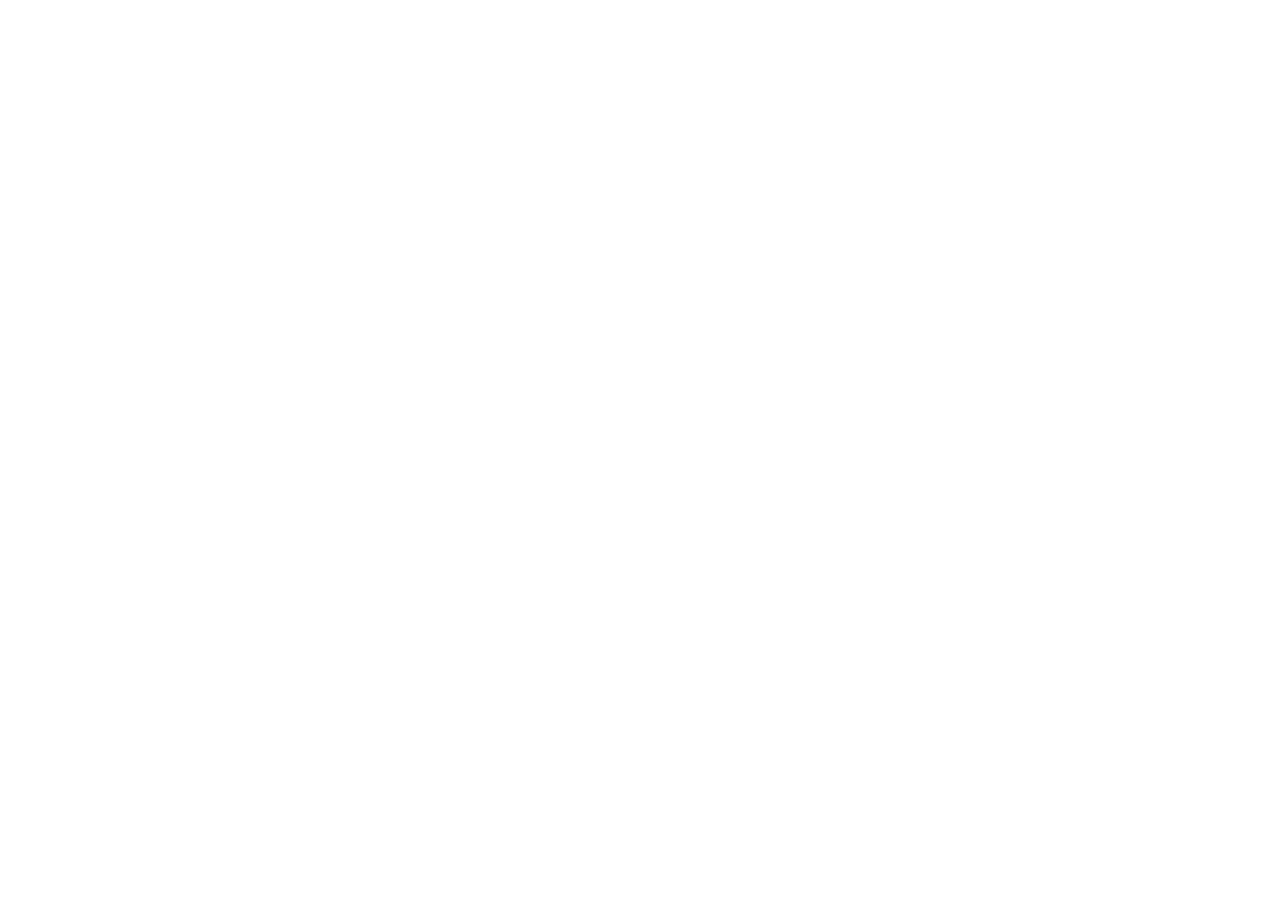
==== index.html @ 5e6e09fc "Inicio Proyecto" ====
<!DOCTYPE html>
<html lang="en">
<head>
    <meta charset="UTF-8">
    <meta http-equiv="X-UA-Compatible" content="IE=edge">
    <meta name="viewport" content="width=device-width, initial-scale=1.0">
    <title>Experimento - Bootstrap</title>
</head>
<body>
    
</body>
</html>
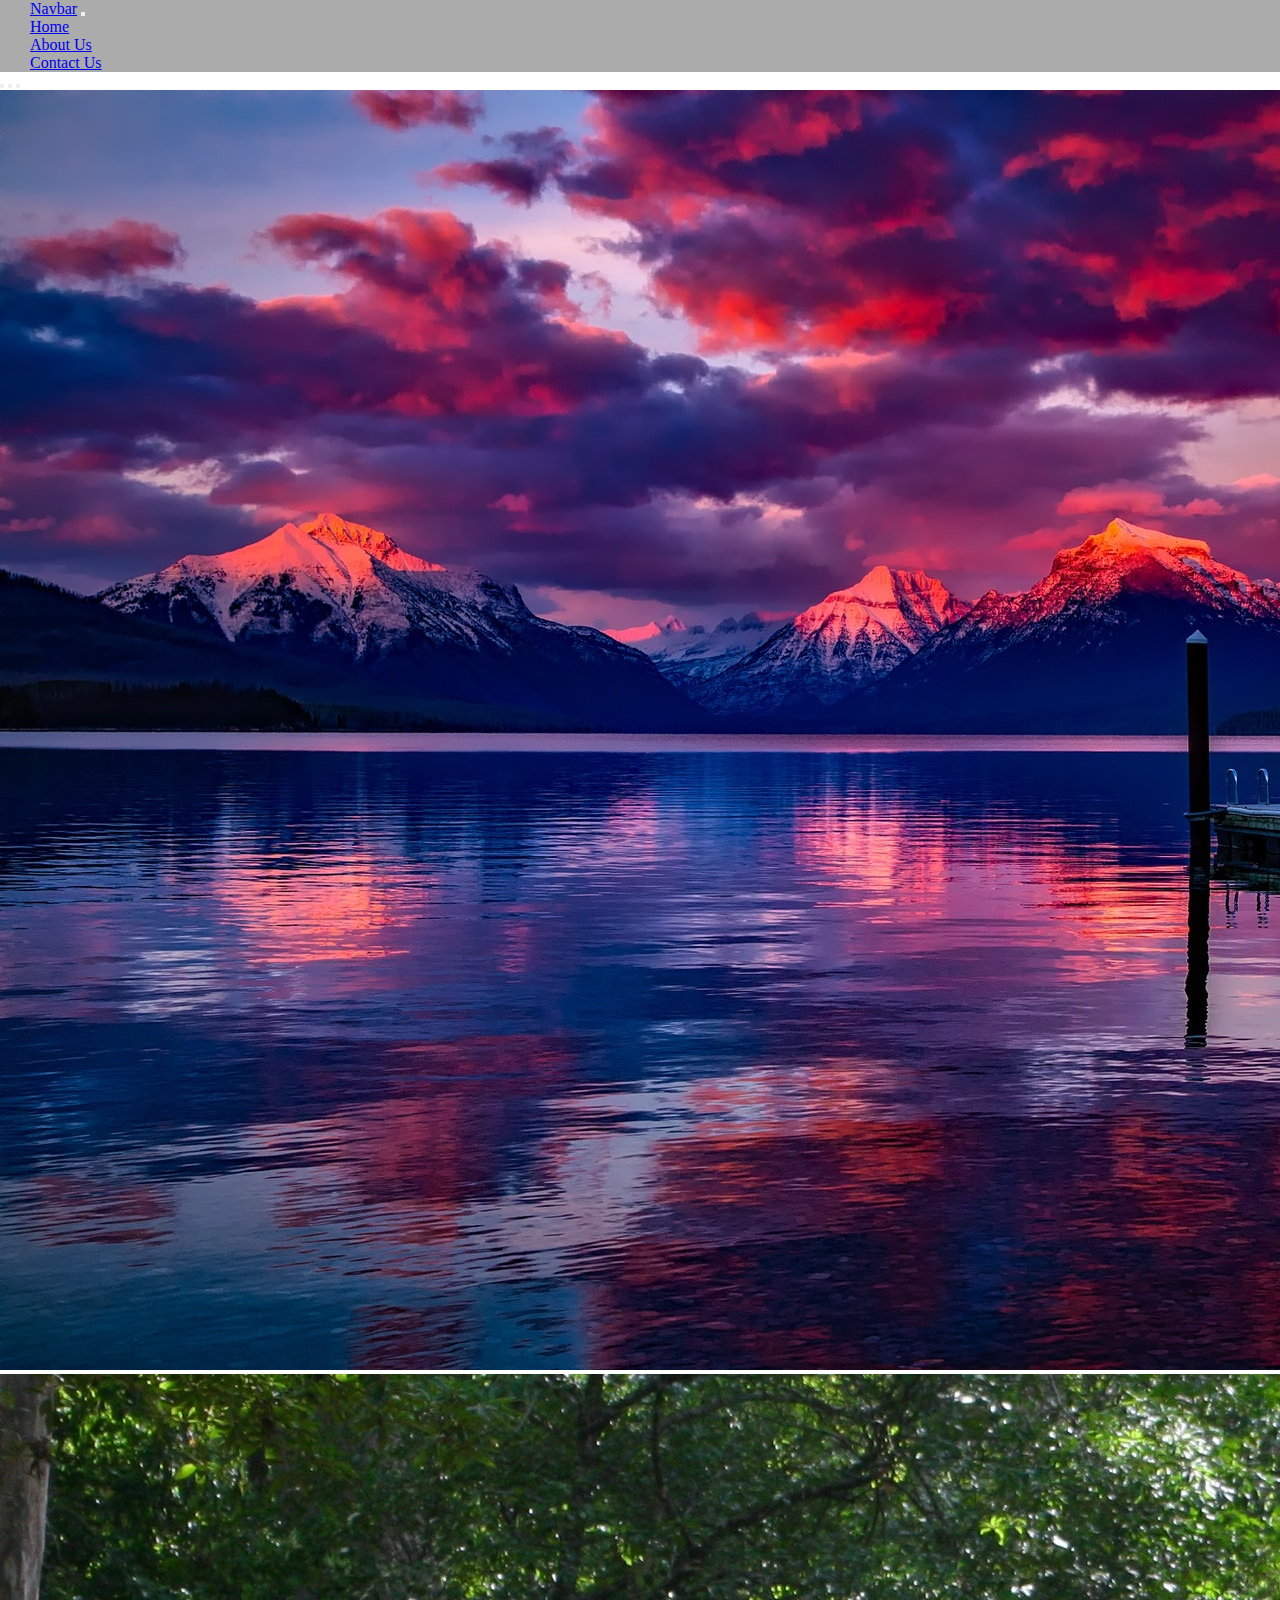
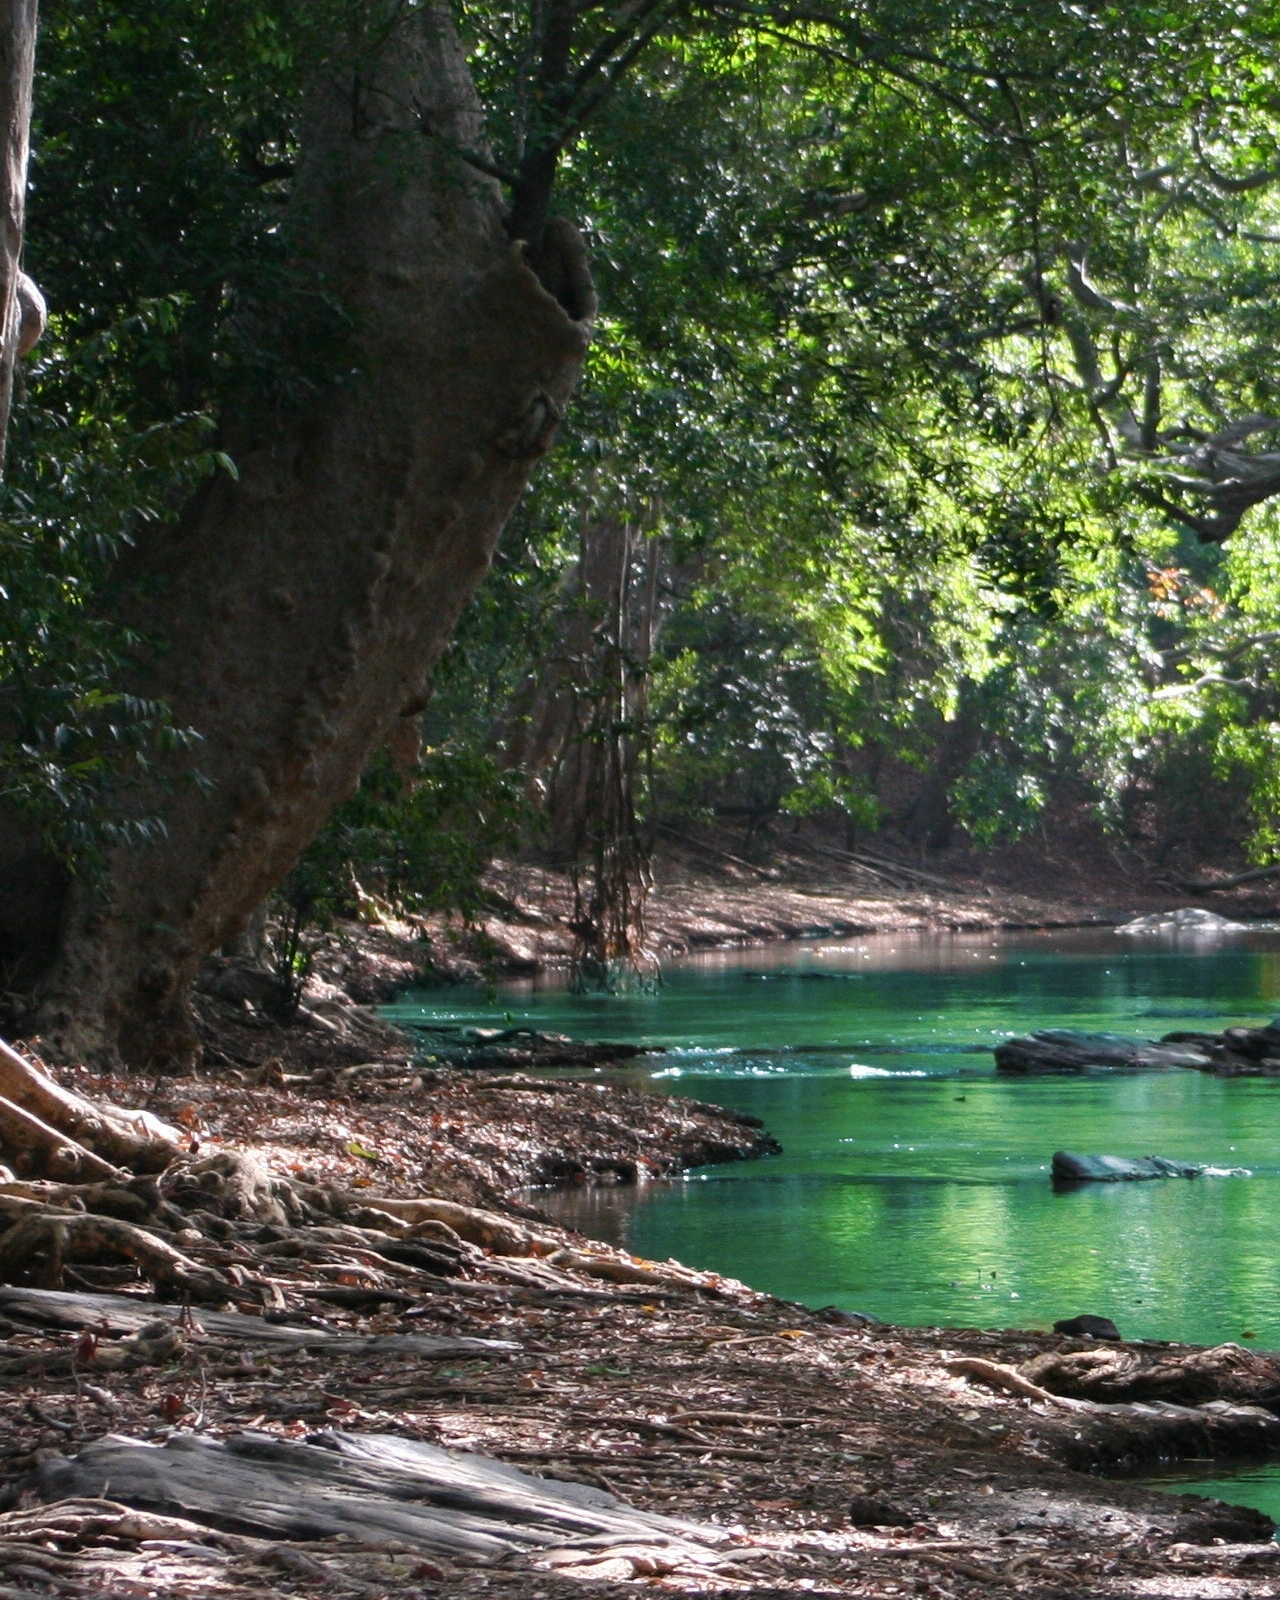
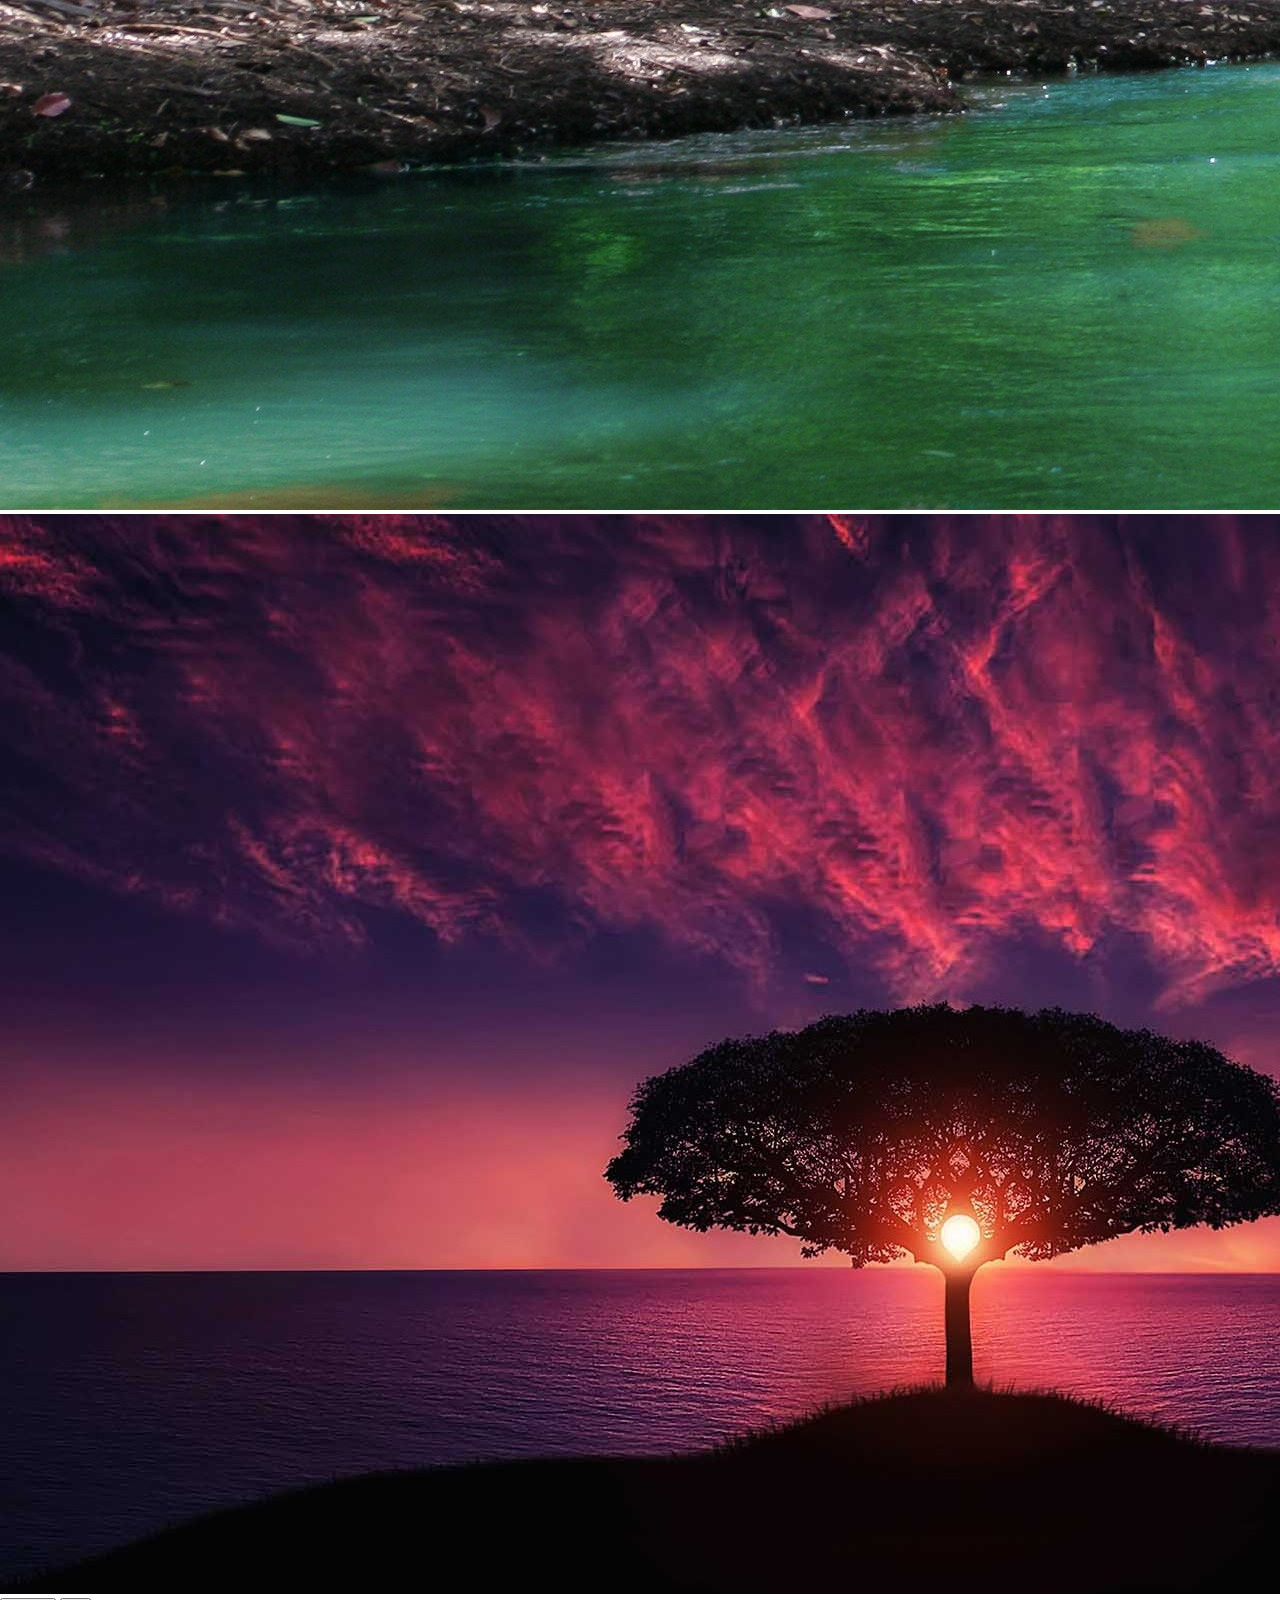
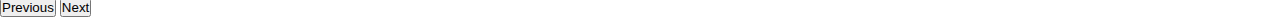
==== commit 0151707c: "añadiendo el main" ====
--- a/index.html
+++ b/index.html
@@ -1,12 +1,72 @@
 <!DOCTYPE html>
-<html lang="en">
+<html lang="es">
 <head>
     <meta charset="UTF-8">
     <meta http-equiv="X-UA-Compatible" content="IE=edge">
     <meta name="viewport" content="width=device-width, initial-scale=1.0">
+    <!-- LINK BOOTSTRAP -->
+    <link href="https://cdn.jsdelivr.net/npm/bootstrap@5.0.2/dist/css/bootstrap.min.css" rel="stylesheet" integrity="sha384-EVSTQN3/azprG1Anm3QDgpJLIm9Nao0Yz1ztcQTwFspd3yD65VohhpuuCOmLASjC" crossorigin="anonymous">
+    <!-- LINK CSS PERSONAL -->
+    <link rel="stylesheet" href="./css/style.css">
     <title>Experimento - Bootstrap</title>
 </head>
 <body>
-    
+    <header>
+        <nav class="navbar navbar-expand-lg navbar-light fixed-top">
+            <div class="container-fluid">
+              <a class="navbar-brand" href="#">Navbar</a>
+              <button class="navbar-toggler" type="button" data-bs-toggle="collapse" data-bs-target="#navbarNav" aria-controls="navbarNav" aria-expanded="false" aria-label="Toggle navigation">
+                <span class="navbar-toggler-icon"></span>
+              </button>
+              <div class="collapse navbar-collapse justify-content-end" id="navbarNav">
+                <ul class="navbar-nav">
+                  <li class="nav-item">
+                    <a class="nav-link active" aria-current="page" href="#">Home</a>
+                  </li>
+                  <li class="nav-item">
+                    <a class="nav-link" href="./other-pages/about-us.html">About Us</a>
+                  </li>
+                  <li class="nav-item">
+                    <a class="nav-link header-corner" href="./other-pages/contact-us.html">Contact Us</a>
+                  </li>
+                </ul>
+              </div>
+            </div>
+          </nav>
+    </header>
+
+    <main class="container-fluid">
+      <div id="carouselExampleIndicators" class="carousel slide" data-bs-ride="carousel">
+        <div class="carousel-indicators">
+          <button type="button" data-bs-target="#carouselExampleIndicators" data-bs-slide-to="0" class="active" aria-current="true" aria-label="Slide 1"></button>
+          <button type="button" data-bs-target="#carouselExampleIndicators" data-bs-slide-to="1" aria-label="Slide 2"></button>
+          <button type="button" data-bs-target="#carouselExampleIndicators" data-bs-slide-to="2" aria-label="Slide 3"></button>
+        </div>
+        <div class="carousel-inner">
+          <div class="carousel-item active">
+            <img src="./img/paisaje-1.jpg" class="d-block w-100" alt="...">
+          </div>
+          <div class="carousel-item">
+            <img src="./img/paisaje-2.jpg" class="d-block w-100" alt="...">
+          </div>
+          <div class="carousel-item">
+            <img src="./img/paisaje-3.jpg" class="d-block w-100" alt="...">
+          </div>
+        </div>
+        <button class="carousel-control-prev" type="button" data-bs-target="#carouselExampleIndicators" data-bs-slide="prev">
+          <span class="carousel-control-prev-icon" aria-hidden="true"></span>
+          <span class="visually-hidden">Previous</span>
+        </button>
+        <button class="carousel-control-next" type="button" data-bs-target="#carouselExampleIndicators" data-bs-slide="next">
+          <span class="carousel-control-next-icon" aria-hidden="true"></span>
+          <span class="visually-hidden">Next</span>
+        </button>
+      </div>
+    </main>
+
+    <footer class="container-fluid">
+
+    </footer>
+    <script src="https://cdn.jsdelivr.net/npm/bootstrap@5.0.2/dist/js/bootstrap.bundle.min.js" integrity="sha384-MrcW6ZMFYlzcLA8Nl+NtUVF0sA7MsXsP1UyJoMp4YLEuNSfAP+JcXn/tWtIaxVXM" crossorigin="anonymous"></script>
 </body>
 </html>--- a/css/style.css
+++ b/css/style.css
@@ -0,0 +1,16 @@
+* {
+    margin: 0;
+    padding: 0;
+}
+
+a {
+    padding-left: 30px !important;
+}
+
+.header-corner {
+    padding-right: 20px !important;
+}
+
+nav {
+    background: rgb(171, 171, 171);
+}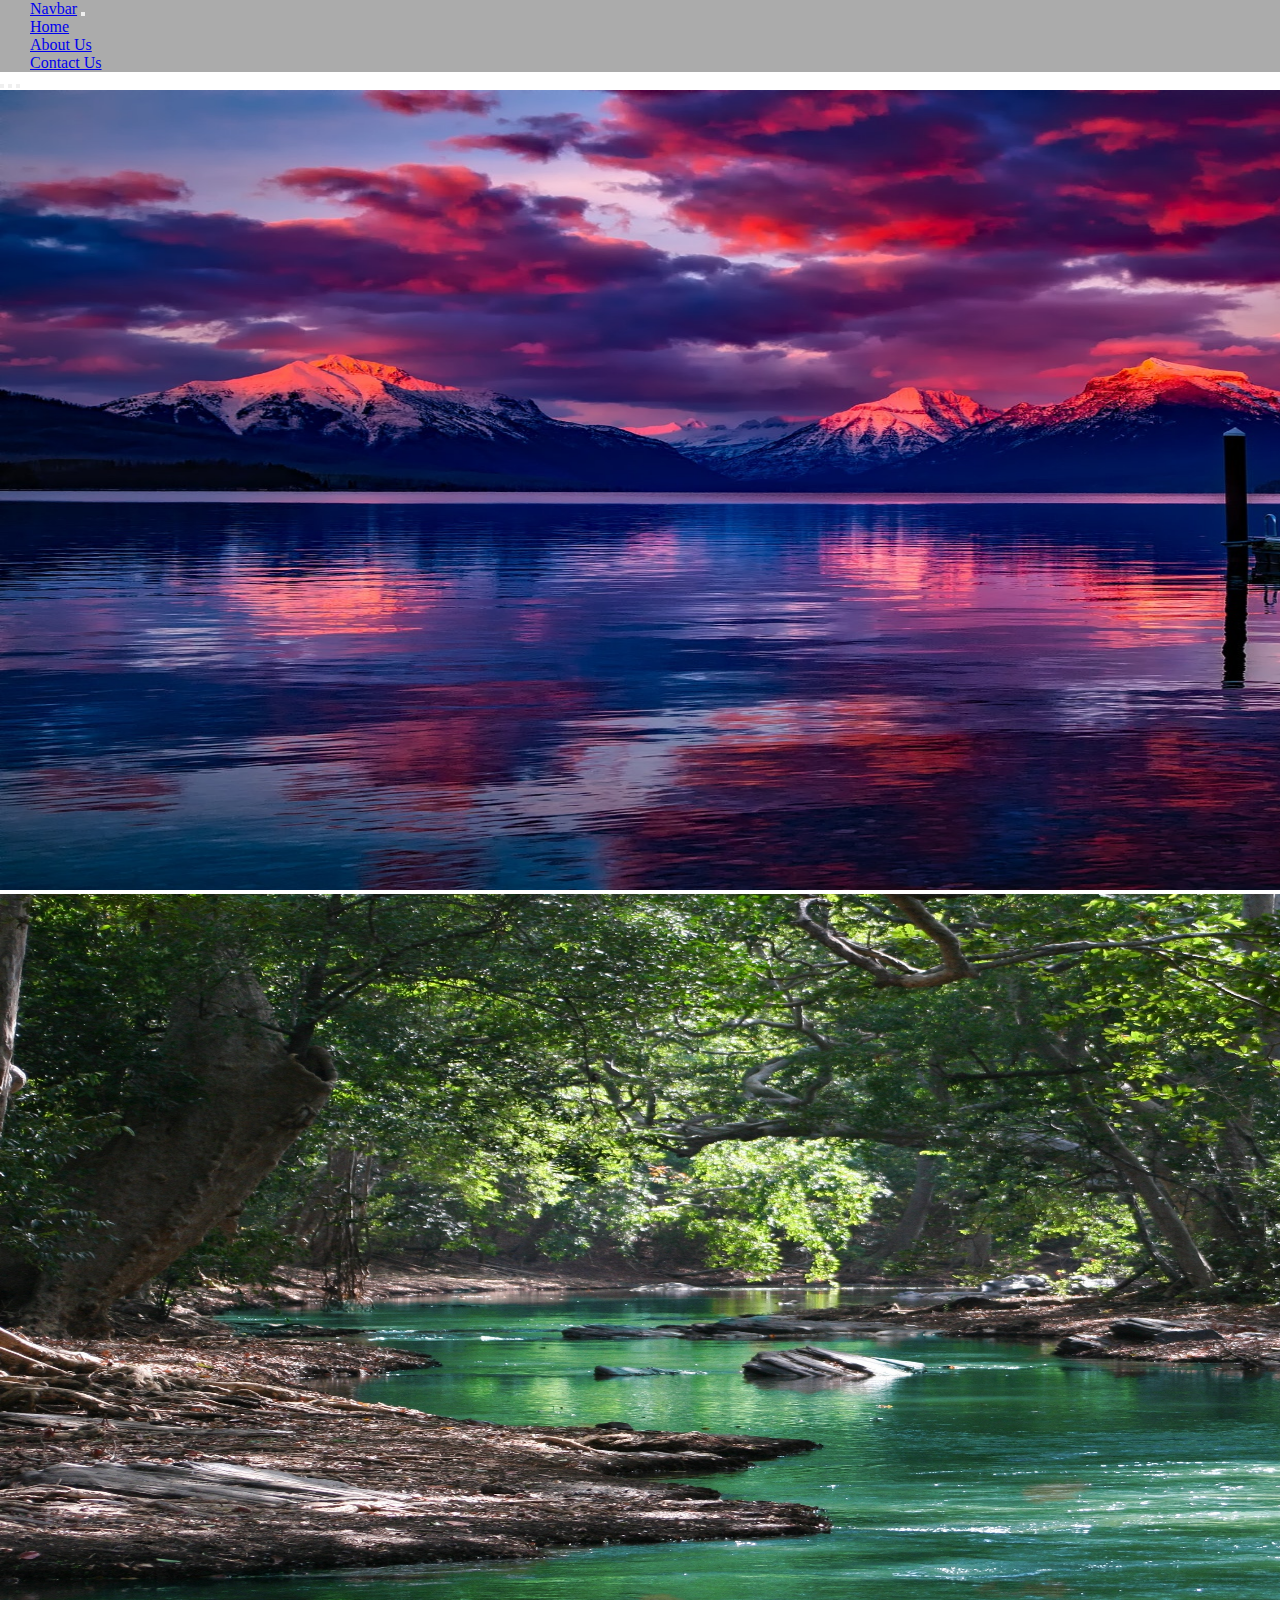
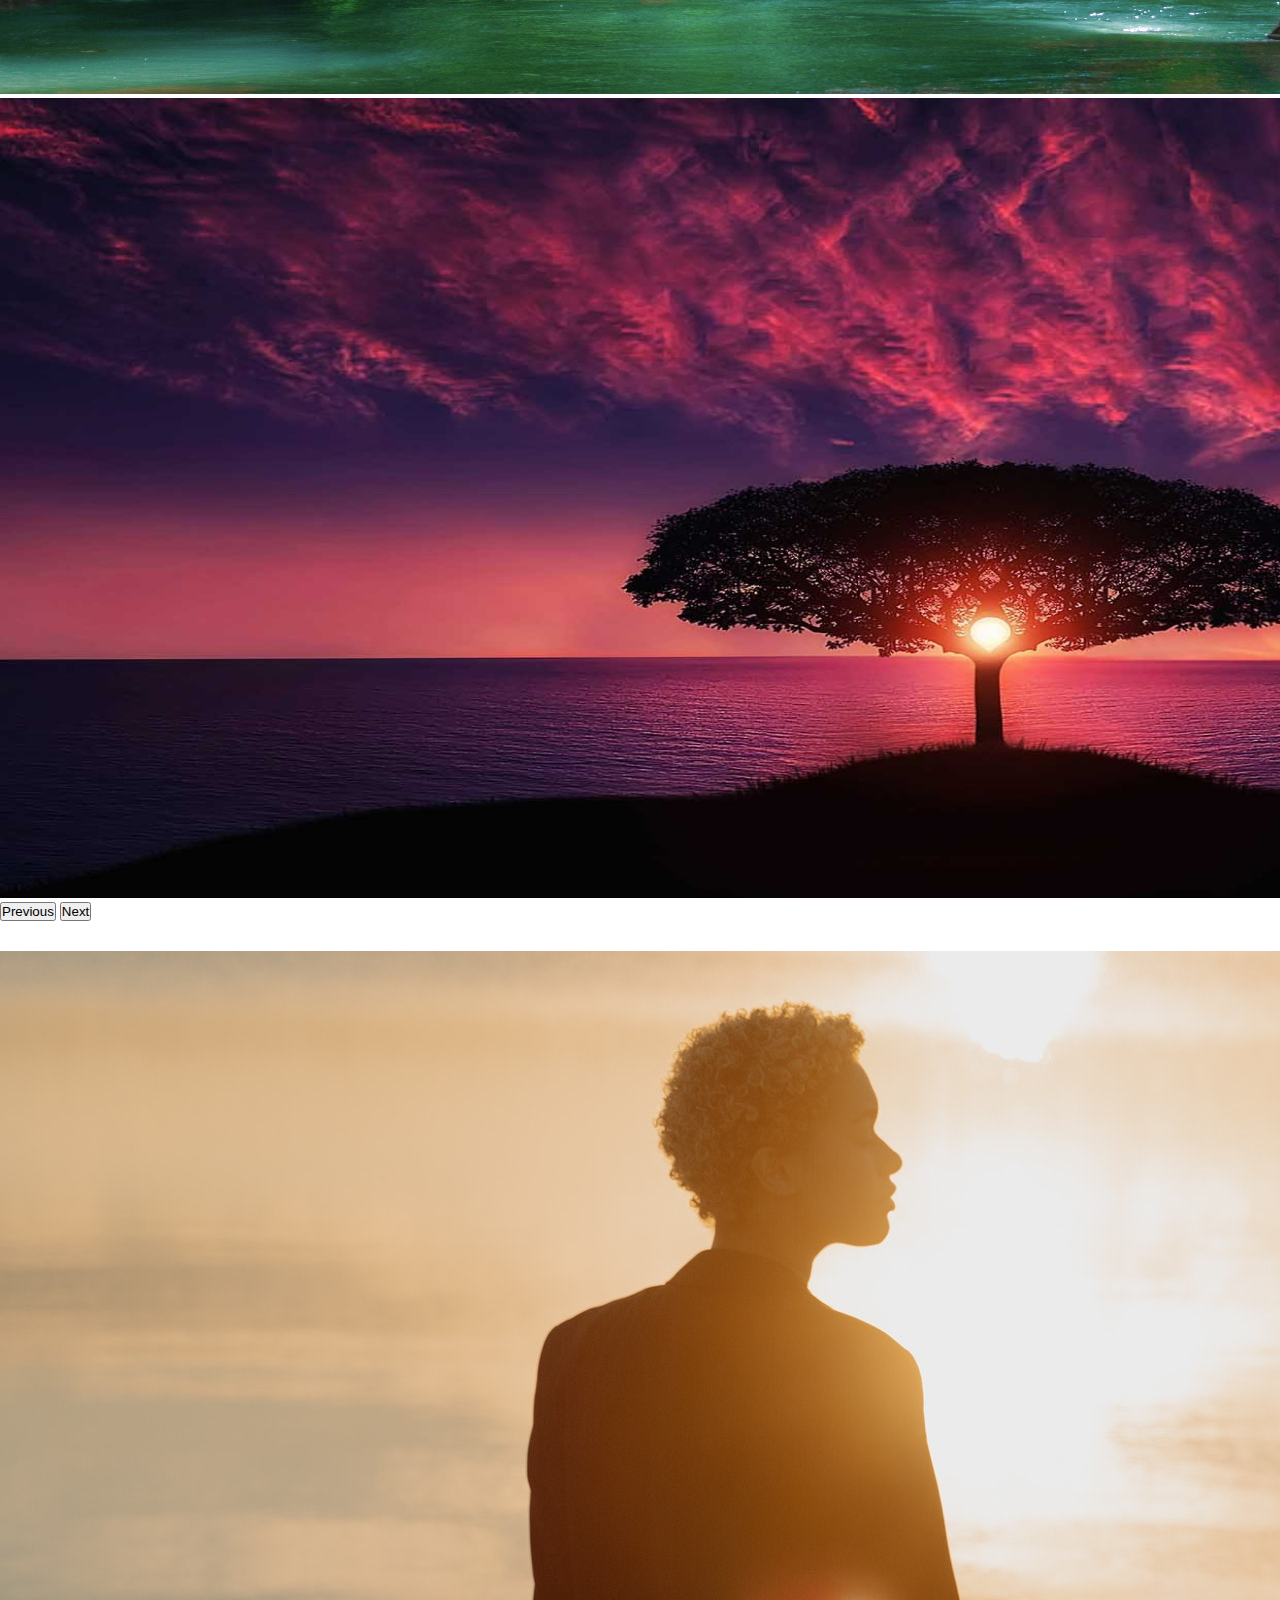
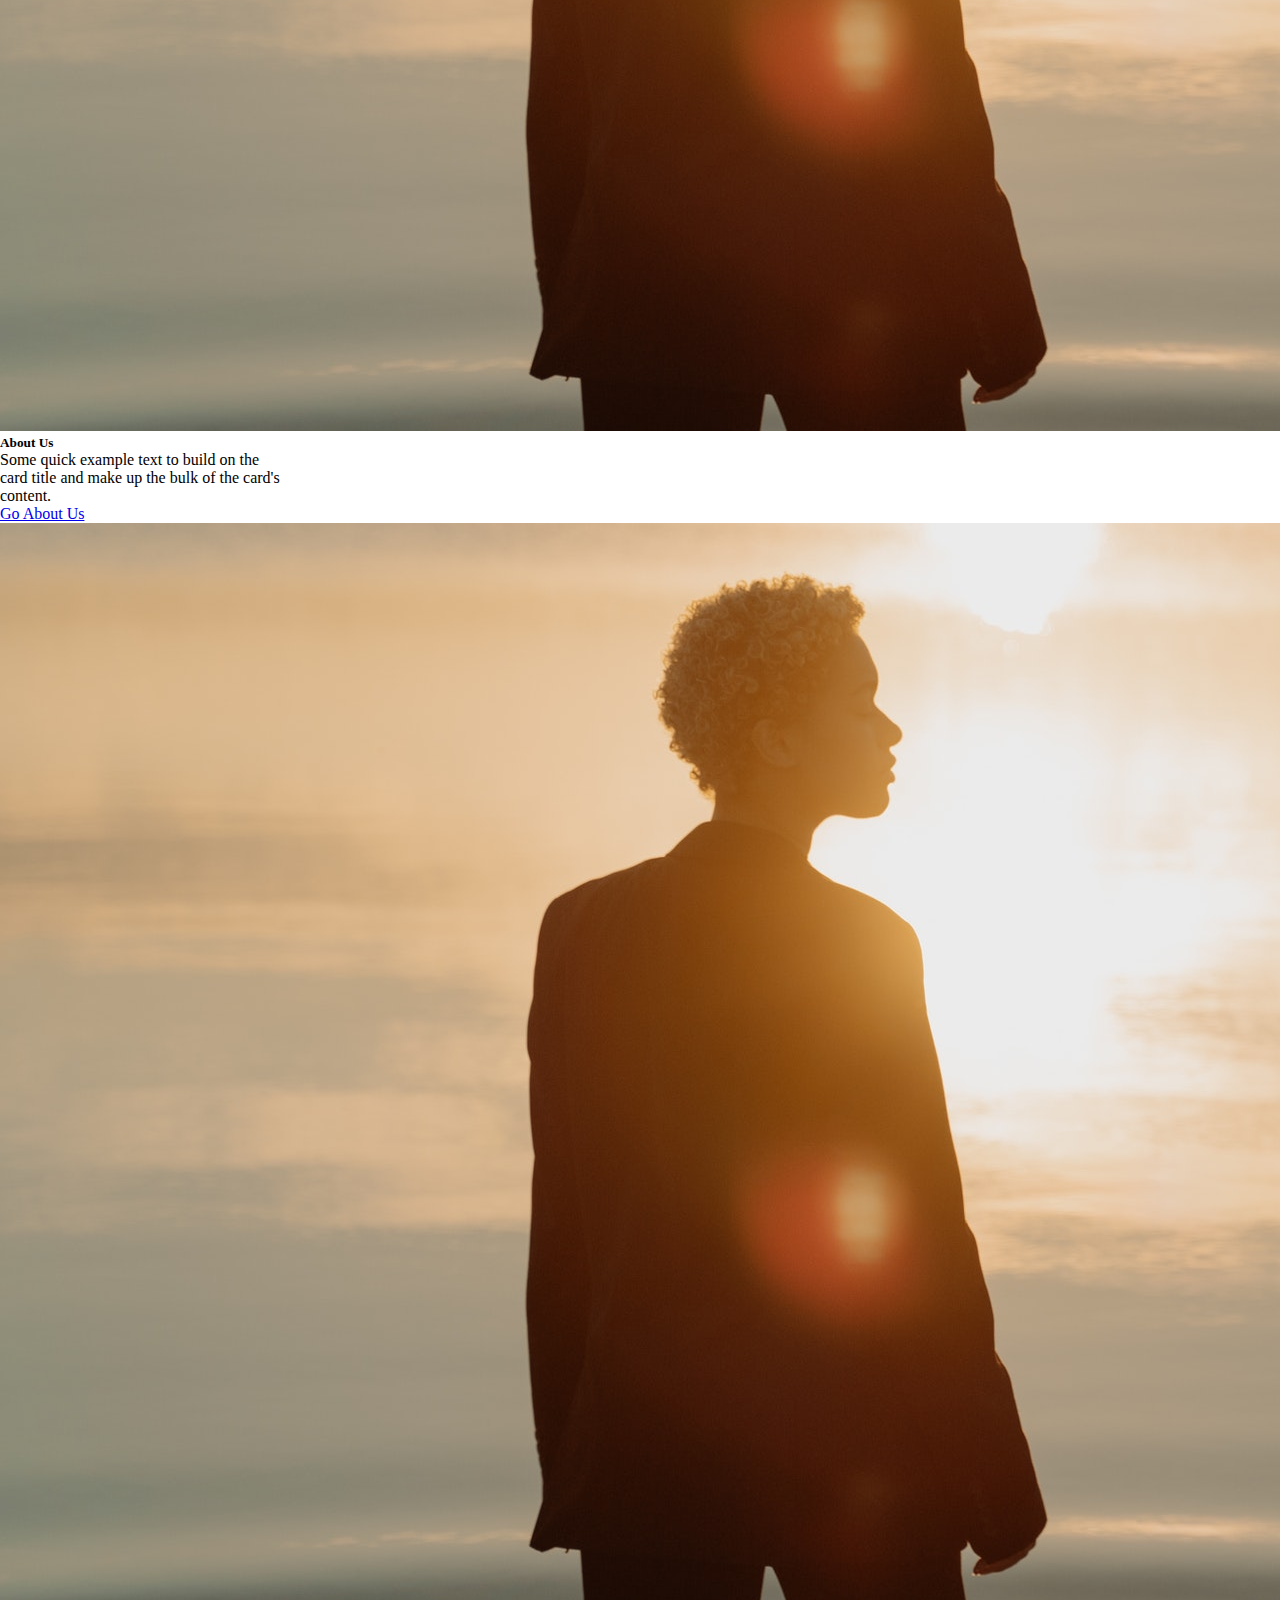
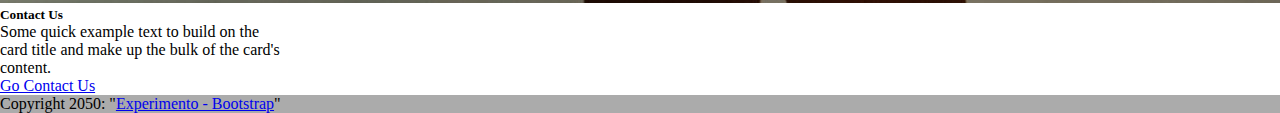
==== commit a031898c: "Finalización primera pagina" ====
--- a/index.html
+++ b/index.html
@@ -14,20 +14,20 @@
     <header>
         <nav class="navbar navbar-expand-lg navbar-light fixed-top">
             <div class="container-fluid">
-              <a class="navbar-brand" href="#">Navbar</a>
+              <a class="navbar-brand a" href="#">Navbar</a>
               <button class="navbar-toggler" type="button" data-bs-toggle="collapse" data-bs-target="#navbarNav" aria-controls="navbarNav" aria-expanded="false" aria-label="Toggle navigation">
                 <span class="navbar-toggler-icon"></span>
               </button>
               <div class="collapse navbar-collapse justify-content-end" id="navbarNav">
                 <ul class="navbar-nav">
                   <li class="nav-item">
-                    <a class="nav-link active" aria-current="page" href="#">Home</a>
+                    <a class="nav-link active a" aria-current="page" href="#">Home</a>
                   </li>
                   <li class="nav-item">
-                    <a class="nav-link" href="./other-pages/about-us.html">About Us</a>
+                    <a class="nav-link a" href="./other-pages/about-us.html">About Us</a>
                   </li>
                   <li class="nav-item">
-                    <a class="nav-link header-corner" href="./other-pages/contact-us.html">Contact Us</a>
+                    <a class="nav-link header-corner a" href="./other-pages/contact-us.html">Contact Us</a>
                   </li>
                 </ul>
               </div>
@@ -35,7 +35,7 @@
           </nav>
     </header>
 
-    <main class="container-fluid">
+    <main>
       <div id="carouselExampleIndicators" class="carousel slide" data-bs-ride="carousel">
         <div class="carousel-indicators">
           <button type="button" data-bs-target="#carouselExampleIndicators" data-bs-slide-to="0" class="active" aria-current="true" aria-label="Slide 1"></button>
@@ -44,13 +44,13 @@
         </div>
         <div class="carousel-inner">
           <div class="carousel-item active">
-            <img src="./img/paisaje-1.jpg" class="d-block w-100" alt="...">
+            <img src="./img/paisaje-1.jpg" class="d-block w-100" height="800px" width="1980" alt="...">
           </div>
           <div class="carousel-item">
-            <img src="./img/paisaje-2.jpg" class="d-block w-100" alt="...">
+            <img src="./img/paisaje-2.jpg" class="d-block w-100" height="800px" width="1980" alt="...">
           </div>
           <div class="carousel-item">
-            <img src="./img/paisaje-3.jpg" class="d-block w-100" alt="...">
+            <img src="./img/paisaje-3.jpg" class="d-block w-100" height="800px" width="1980" alt="...">
           </div>
         </div>
         <button class="carousel-control-prev" type="button" data-bs-target="#carouselExampleIndicators" data-bs-slide="prev">
@@ -62,10 +62,33 @@
           <span class="visually-hidden">Next</span>
         </button>
       </div>
+
+      <div class="container-fluid parte-2 d-flex">
+        <div class="card text-center" style="width: 18rem;">
+          <img src="./img/fondo-card.jpg" class="card-img-top" alt="...">
+          <div class="card-body">
+            <h5 class="card-title">About Us</h5>
+            <p class="card-text">Some quick example text to build on the card title and make up the bulk of the card's content.</p>
+            <a href="./other-pages/about-us.html" class="btn btn-primary">Go About Us</a>
+          </div>
+        </div>
+        <div class="card text-center" style="width: 18rem;">
+          <img src="./img/fondo-card.jpg" class="card-img-top" alt="...">
+          <div class="card-body">
+            <h5 class="card-title">Contact Us</h5>
+            <p class="card-text">Some quick example text to build on the card title and make up the bulk of the card's content.</p>
+            <a href="./other-pages/contact-us.html" class="btn btn-primary">Go Contact Us</a>
+          </div>
+        </div>
+      </div>
+
     </main>
 
-    <footer class="container-fluid">
-
+    <footer class="footer-copyright text-center py-3">
+      <div>
+        Copyright 2050:
+        "<a href="https://www.google.com.ar/?hl=es" class="footer">Experimento - Bootstrap</a>"
+      </div>
     </footer>
     <script src="https://cdn.jsdelivr.net/npm/bootstrap@5.0.2/dist/js/bootstrap.bundle.min.js" integrity="sha384-MrcW6ZMFYlzcLA8Nl+NtUVF0sA7MsXsP1UyJoMp4YLEuNSfAP+JcXn/tWtIaxVXM" crossorigin="anonymous"></script>
 </body>
--- a/css/style.css
+++ b/css/style.css
@@ -3,7 +3,7 @@
     padding: 0;
 }
 
-a {
+.a {
     padding-left: 30px !important;
 }
 
@@ -13,4 +13,24 @@
 
 nav {
     background: rgb(171, 171, 171);
+}
+
+.parte-2 {
+    margin-top: 30px;
+    justify-content: space-evenly;
+}
+
+.footer-copyright {
+    background: rgb(171, 171, 171);
+}
+
+.footer {
+    margin: 0;
+}
+
+@media (max-width: 992px) {
+    .parte-2 {
+        flex-direction: column;
+        align-items: center;
+    }
 }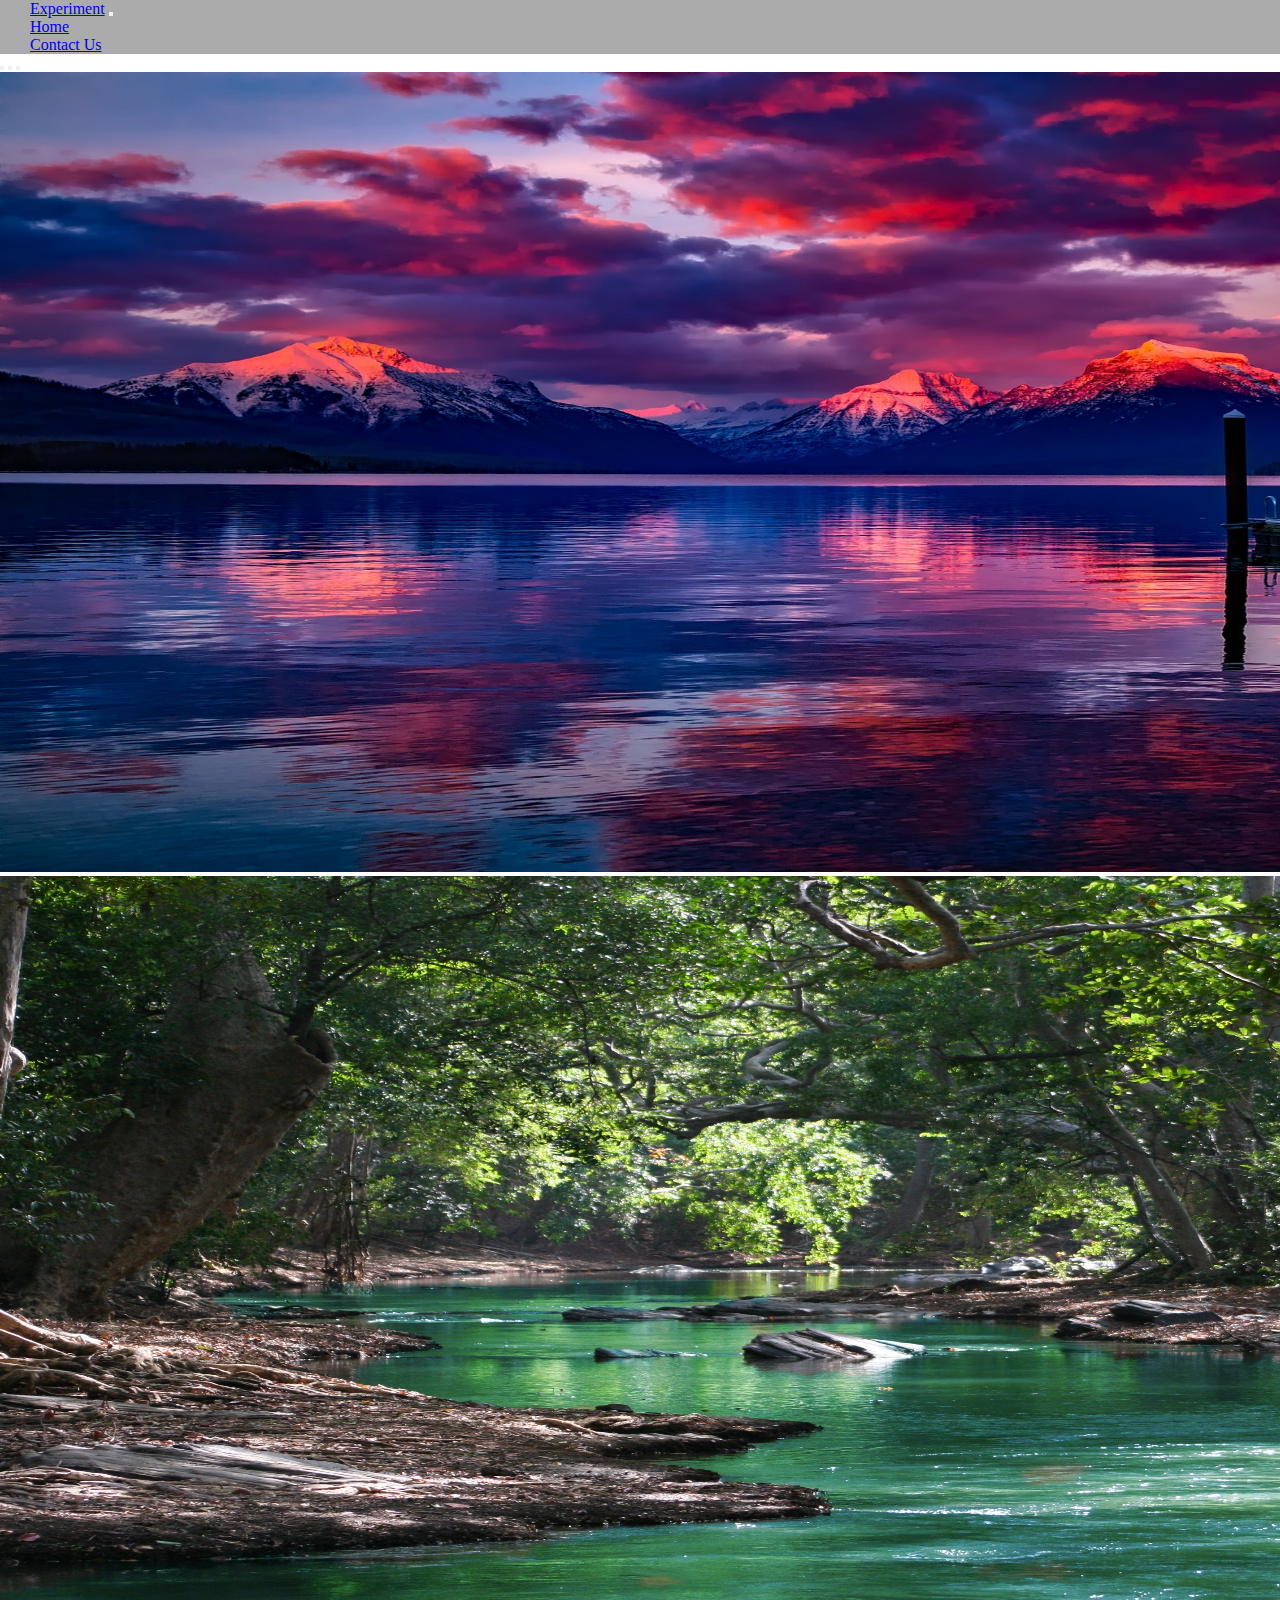
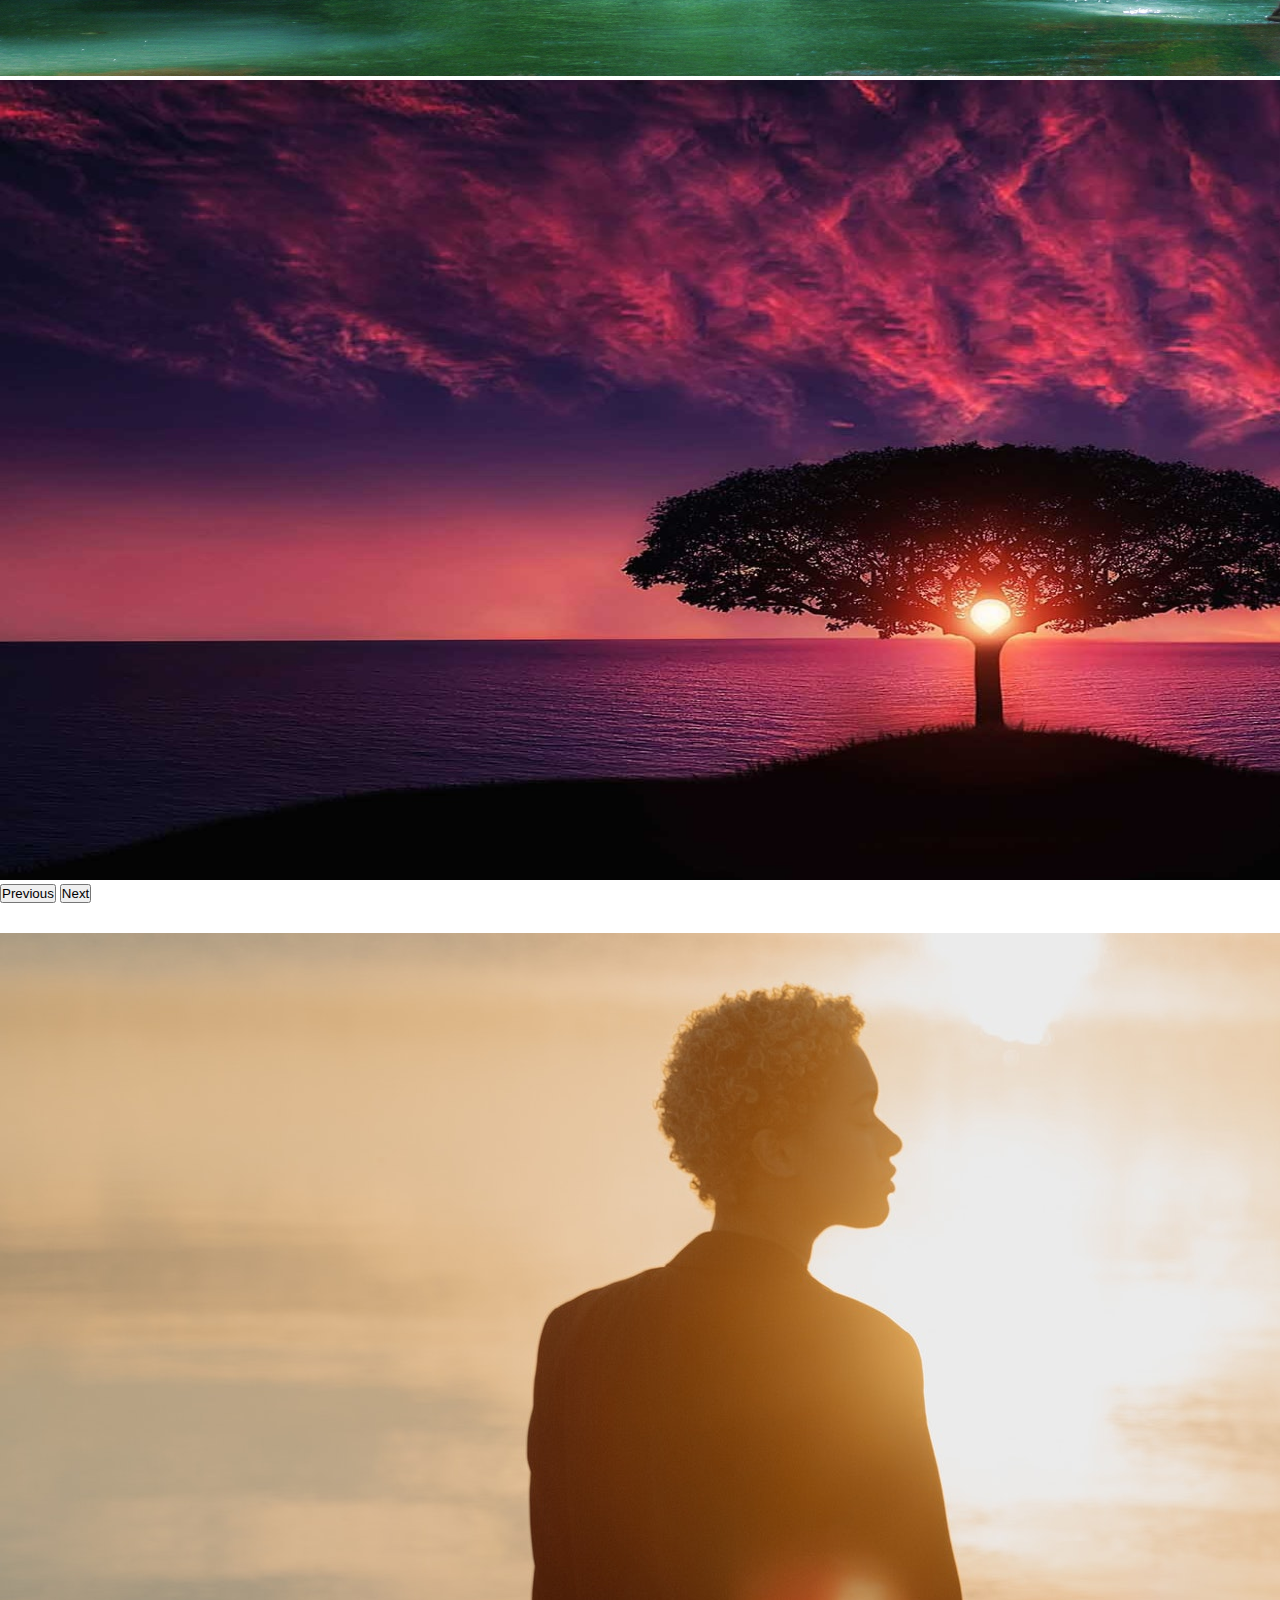
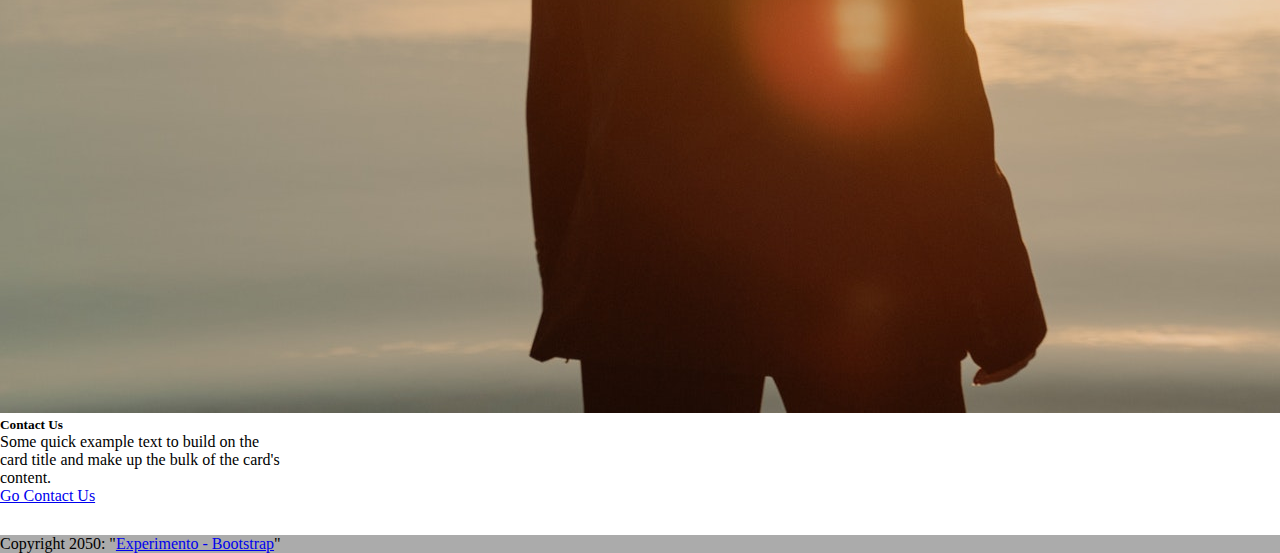
==== commit 9315d29f: "Finalización de la Pagina" ====
--- a/index.html
+++ b/index.html
@@ -14,7 +14,7 @@
     <header>
         <nav class="navbar navbar-expand-lg navbar-light fixed-top">
             <div class="container-fluid">
-              <a class="navbar-brand a" href="#">Navbar</a>
+              <a class="navbar-brand a" href="#">Experiment</a>
               <button class="navbar-toggler" type="button" data-bs-toggle="collapse" data-bs-target="#navbarNav" aria-controls="navbarNav" aria-expanded="false" aria-label="Toggle navigation">
                 <span class="navbar-toggler-icon"></span>
               </button>
@@ -22,9 +22,6 @@
                 <ul class="navbar-nav">
                   <li class="nav-item">
                     <a class="nav-link active a" aria-current="page" href="#">Home</a>
-                  </li>
-                  <li class="nav-item">
-                    <a class="nav-link a" href="./other-pages/about-us.html">About Us</a>
                   </li>
                   <li class="nav-item">
                     <a class="nav-link header-corner a" href="./other-pages/contact-us.html">Contact Us</a>
@@ -63,15 +60,7 @@
         </button>
       </div>
 
-      <div class="container-fluid parte-2 d-flex">
-        <div class="card text-center" style="width: 18rem;">
-          <img src="./img/fondo-card.jpg" class="card-img-top" alt="...">
-          <div class="card-body">
-            <h5 class="card-title">About Us</h5>
-            <p class="card-text">Some quick example text to build on the card title and make up the bulk of the card's content.</p>
-            <a href="./other-pages/about-us.html" class="btn btn-primary">Go About Us</a>
-          </div>
-        </div>
+      <div class="container-fluid parte-2 d-flex justify-content-center">
         <div class="card text-center" style="width: 18rem;">
           <img src="./img/fondo-card.jpg" class="card-img-top" alt="...">
           <div class="card-body">
--- a/css/style.css
+++ b/css/style.css
@@ -17,7 +17,7 @@
 
 .parte-2 {
     margin-top: 30px;
-    justify-content: space-evenly;
+    margin-bottom: 30px;
 }
 
 .footer-copyright {
@@ -28,9 +28,24 @@
     margin: 0;
 }
 
-@media (max-width: 992px) {
-    .parte-2 {
-        flex-direction: column;
-        align-items: center;
+@media (max-width: 500px) {
+    .carousel-inner {
+        height: 500px !important;
     }
+}
+
+/*  About Us  */
+
+.main-v2 {
+    margin-top: 70px;
+}
+
+.footer-v2 {
+    background-color: rgb(171, 171, 171);
+    position: absolute;
+    bottom: 0;
+    width: 100%;
+    height: 40px;
+    color: black;
+    text-align: center;
 }